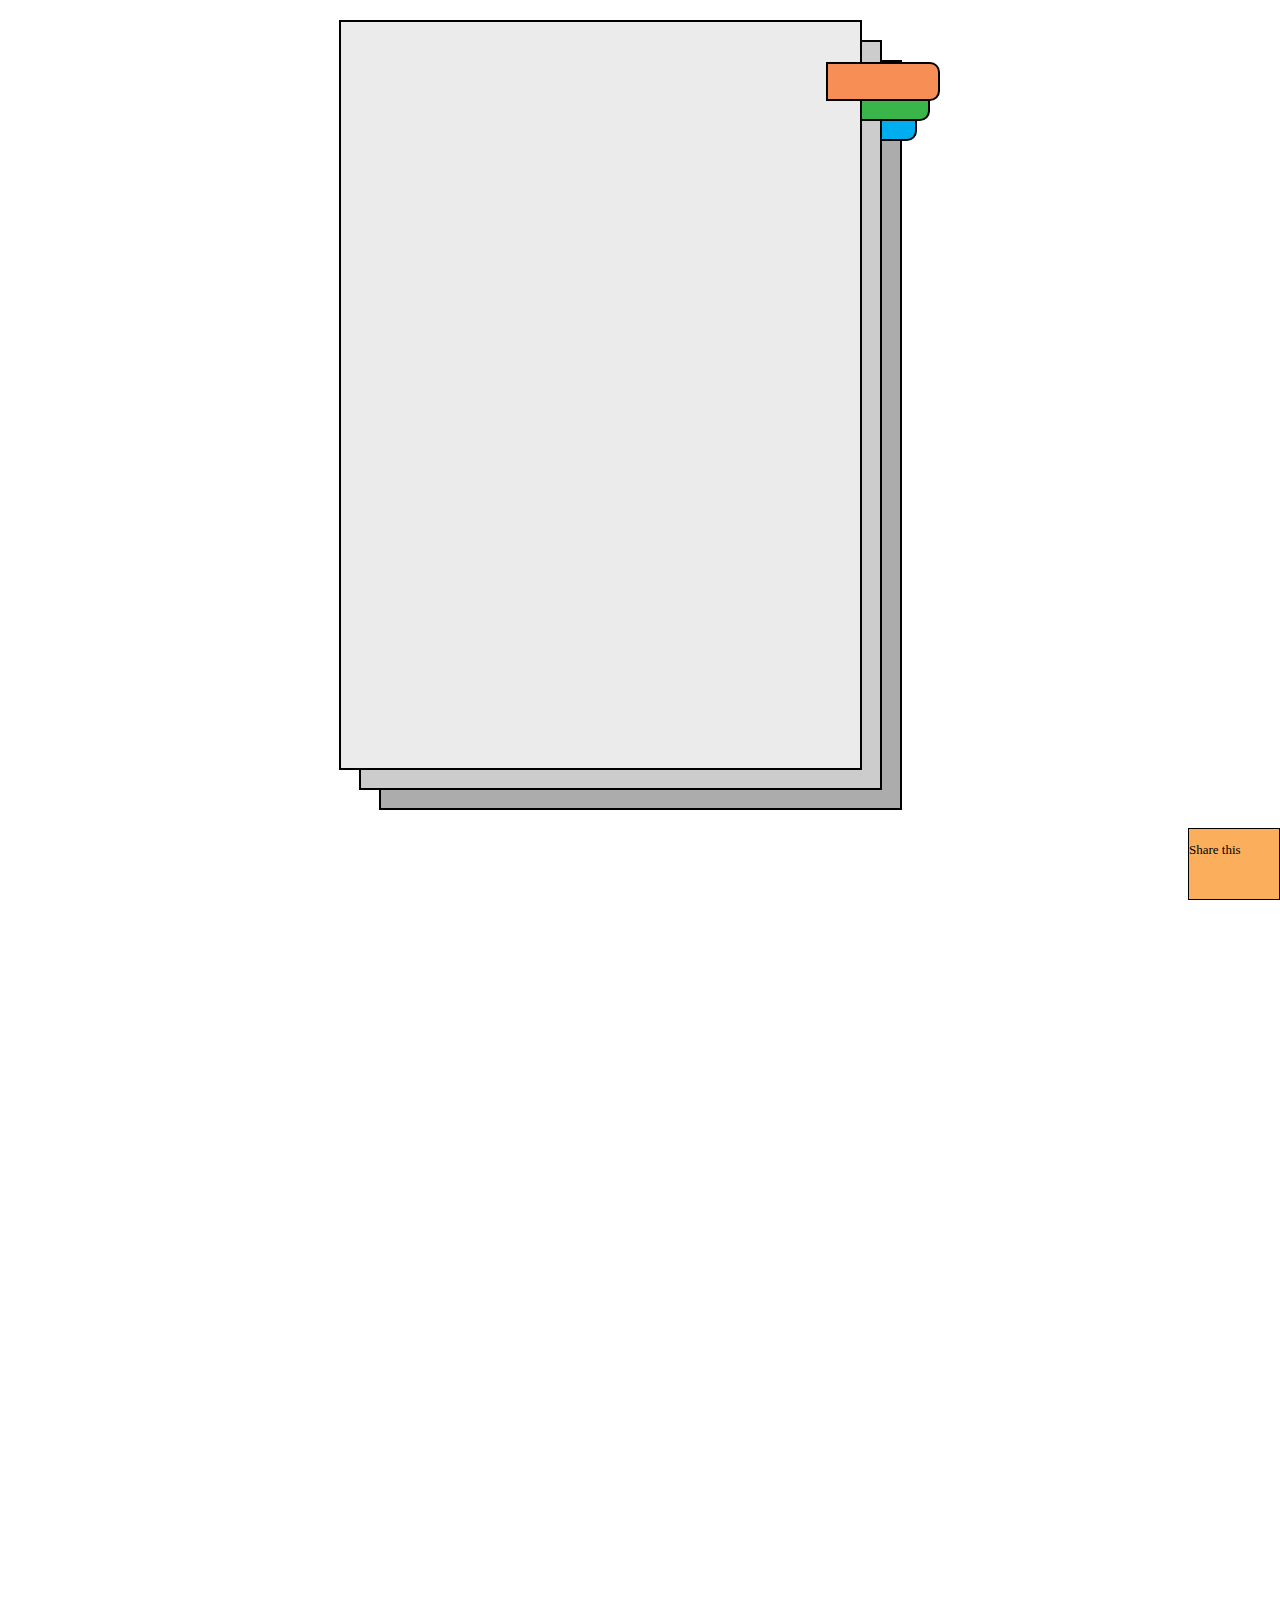
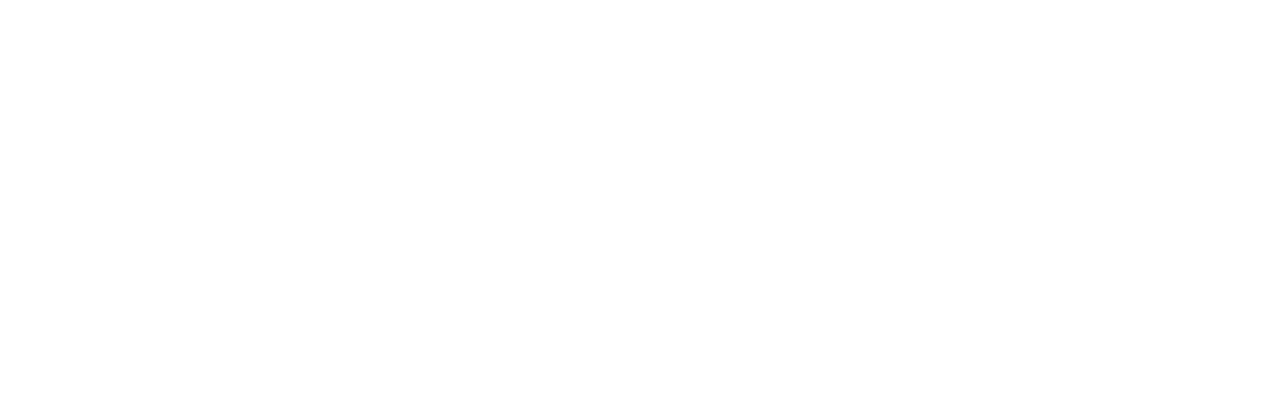
==== project/index.html @ a57e1f2f "feature: add 3 panels" ====
<!DOCTYPE html>
<html lang="en">

    <head>
        <meta charset="UTF-8">
        <meta name="viewport" content="width=device-width, initial-scale=1.0">
        <meta http-equiv="X-UA-Compatible" content="ie=edge">
        <title>Position, Floating</title>
        <link rel="stylesheet" href="css/main.css" />
    </head>

    <body>
        <div>

            <div class="panel panel-back container">
                <div class="panel panel-middle">
                    <div class="panel panel-front">
                        <div class="mark-tracker mark-tracker-front">

                        </div>

                    </div>
                    <div class="mark-tracker mark-tracker-middle">

                    </div>
                </div>
                <div class="mark-tracker mark-tracker-back">

                </div>

            </div>
            <div class="icon-bar">
                <div style="height:42%;font-size:13px;">
                    <p>
                        Share this
                    </p>
                </div>
                <div style="height:58%;">

                </div>
            </div>

        </div>
    </body>

</html>
---- project/css/main.css ----
body{
    height: 2000px;
}
.panel{
    box-sizing:border-box;
    width:523px;
    height:750px;
    border:2px solid #000;
    position:absolute;
    right:18px;
    bottom:18px;

}
.panel-front{
    z-index:20;
    background:#ebebeb;
}
.panel-middle{
    z-index:21;
    background:#cccccc;
}
.panel-back{
    z-index:22;
    background:#acacac;
}
.container{
    left:0;
    right:0;
    margin: 0 auto;
    top:0px;
    margin-top:60px;

}
.mark-tracker-front{
    background:#f68e56;
    right:-80px;
}

.mark-tracker-middle{
    background:#39b54a;
    position:absolute;
    right:-50px;
}
.mark-tracker-back{
    background:#00aeef;
    position:absolute;
    right:-17px;
}

.mark-tracker{
    height:35px;
    width:110px;

    position:absolute;
    top:40px;

    border-radius: 0px 10px 10px 0px;
    border: 2px solid #000;
}

.icon-bar{
    position:fixed;

    height:70px;
    width:90px;
    border: 1px solid #000;
    background:#fbaf5d;
    right:0px;
    bottom:0px;
}
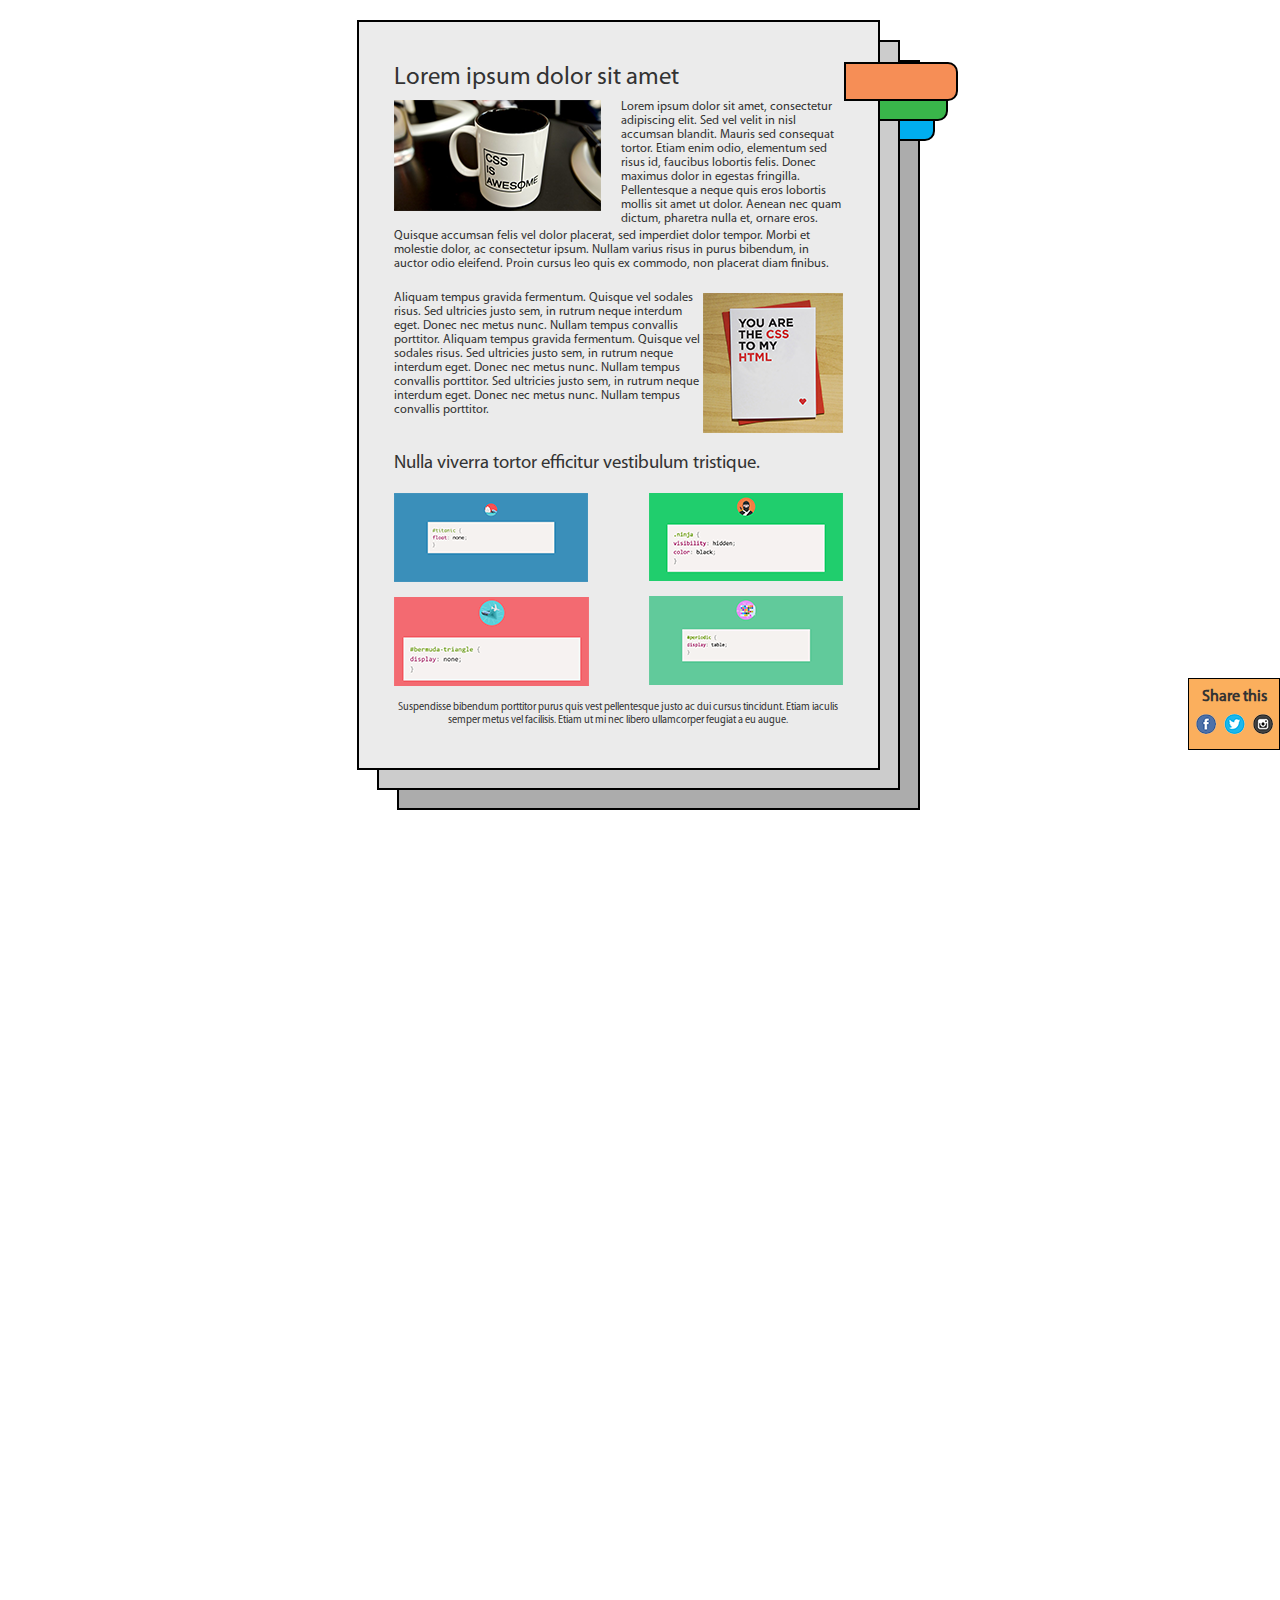
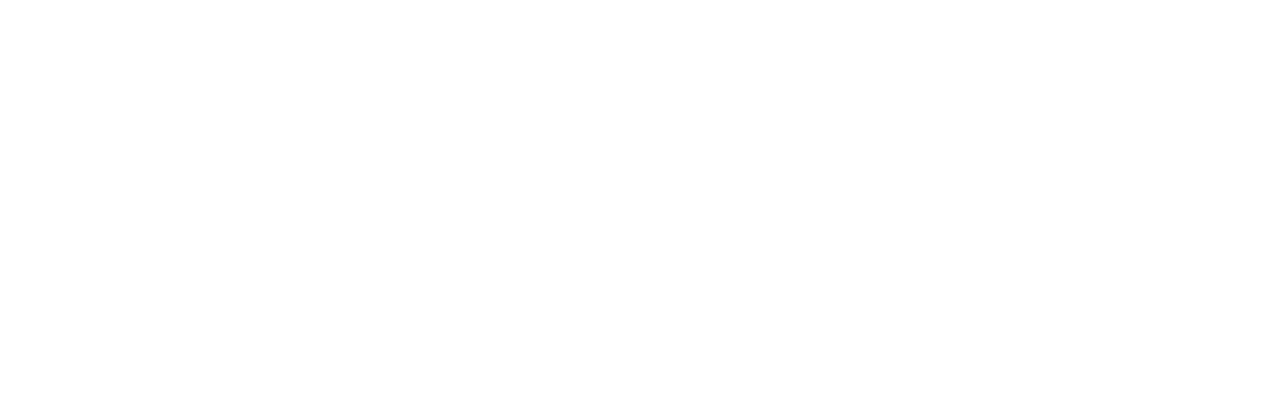
==== commit 7612815b: "feature: add pictures, finished task" ====
--- a/project/index.html
+++ b/project/index.html
@@ -3,40 +3,68 @@
 
     <head>
         <meta charset="UTF-8">
-        <meta name="viewport" content="width=device-width, initial-scale=1.0">
-        <meta http-equiv="X-UA-Compatible" content="ie=edge">
         <title>Position, Floating</title>
         <link rel="stylesheet" href="css/main.css" />
     </head>
 
     <body>
         <div>
-
             <div class="panel panel-back container">
                 <div class="panel panel-middle">
                     <div class="panel panel-front">
-                        <div class="mark-tracker mark-tracker-front">
+                        <div class="mark-tracker mark-tracker-front"></div>
+                        <div class="main-content-conteiner">
+                            <h2 class="main-title">
+                                Lorem ipsum dolor sit amet
+                            </h2>
+                            <div>
+                                <img class="first-article-image" src="images/CSS_is_awesome.png" />
+                                <p class="first-article-text">
+                                    Lorem ipsum dolor sit amet, consectetur adipiscing elit. Sed vel velit in nisl accumsan blandit. Mauris sed consequat tortor. Etiam enim odio, elementum sed risus id, faucibus lobortis felis. Donec maximus dolor in egestas fringilla. Pellentesque a neque
+                                    quis eros lobortis mollis sit amet ut dolor. Aenean nec quam dictum, pharetra nulla et, ornare eros.
+                                </p>
+                                <p class="first-article-text">
+                                    Quisque accumsan felis vel dolor placerat, sed imperdiet dolor tempor. Morbi et molestie dolor, ac consectetur ipsum. Nullam varius risus in purus bibendum, in auctor odio eleifend. Proin cursus leo quis ex commodo, non placerat diam finibus.
 
+                                </p>
+                            </div>
+                            <div class="second-article">
+                                <img class="second-article-image" src="images/You_are_css_to_my_html.png" />
+                                <p class="second-article-text">
+                                    Aliquam tempus gravida fermentum. Quisque vel sodales risus. Sed ultricies justo sem, in rutrum neque interdum eget. Donec nec metus nunc. Nullam tempus convallis porttitor. Aliquam tempus gravida fermentum. Quisque vel sodales risus. Sed ultricies justo
+                                    sem, in rutrum neque interdum eget. Donec nec metus nunc. Nullam tempus convallis porttitor. Sed ultricies justo sem, in rutrum neque interdum eget. Donec nec metus nunc. Nullam tempus convallis porttitor.
+                                </p>
+                            </div>
+                            <h3 class="secondary-title">
+                                Nulla viverra tortor efficitur vestibulum tristique.
+                            </h3>
+                            <div class="examples-container">
+                                <img src="images/example_1.png" />
+                                <img src="images/example_2.png" />
+                                <img src="images/example_3.png" />
+                                <img src="images/example_4.png" />
+                            </div>
+                            <div class="footer" style="margin-top:15px;">
+                                <p class="footer-text" style="text-align:center; font-size:0.65em;">
+                                    Suspendisse bibendum porttitor purus quis vest pellentesque justo ac dui cursus tincidunt. Etiam iaculis semper metus vel facilisis. Etiam ut mi nec libero ullamcorper feugiat a eu augue.
+
+                                </p>
+
+                            </div>
                         </div>
 
-                    </div>
-                    <div class="mark-tracker mark-tracker-middle">
 
                     </div>
+                    <div class="mark-tracker mark-tracker-middle"></div>
                 </div>
-                <div class="mark-tracker mark-tracker-back">
-
+                <div class="mark-tracker mark-tracker-back"></div>
+            </div>
+            <div class="share">
+                <div class="share-text-container">
+                    <p class="share-text">Share this</p>
                 </div>
-
-            </div>
-            <div class="icon-bar">
-                <div style="height:42%;font-size:13px;">
-                    <p>
-                        Share this
-                    </p>
-                </div>
-                <div style="height:58%;">
-
+                <div class="share-icons-container">
+                    <img src="images/shareIcons.png" />
                 </div>
             </div>
 
--- a/project/css/main.css
+++ b/project/css/main.css
@@ -1,5 +1,9 @@
 body{
     height: 2000px;
+    font-family: MyriadPro-Regular;
+    color:#333;
+
+
 }
 .panel{
     box-sizing:border-box;
@@ -24,7 +28,7 @@
     background:#acacac;
 }
 .container{
-    left:0;
+    left:36px;
     right:0;
     margin: 0 auto;
     top:0px;
@@ -58,7 +62,7 @@
     border: 2px solid #000;
 }
 
-.icon-bar{
+.share{
     position:fixed;
 
     height:70px;
@@ -66,5 +70,94 @@
     border: 1px solid #000;
     background:#fbaf5d;
     right:0px;
-    bottom:0px;
+    bottom:150px;
+    padding:0px;
 }
+
+.share-text-container{
+    height:35%;
+    font-size:16px;
+    text-align: center;
+}
+.share-icons-container{
+    height:75%;
+    text-align:center
+}
+
+.share-text{
+    margin:9px;
+    font-weight:bold;
+}
+
+.main-content-conteiner{
+    padding:20px 35px 20px 35px;;
+
+}
+
+.main-title{
+    margin-bottom:7px;
+    font-size: 1.55rem;
+    font-weight:lighter;
+}
+.secondary-title{
+    font-weight:lighter;
+    margin-top:35px;
+    font-weight:500;
+    font-size:1.17rem;
+
+}
+
+.first-article{
+    font-size:12.3px
+}
+
+.first-article-text{
+    font-size:12.4px;
+    margin-top:0px;
+    margin-bottom:3px
+}
+
+.first-article-image{
+    float:left;
+    margin-right:20px;
+    margin-bottom:10px;
+}
+
+.second-article{
+    margin-top:20px;
+
+}
+
+.second-article-text{
+    font-size:12.4px;
+    margin-top:0px;
+}
+
+.second-article-image{
+    margin-top:2px;
+    float:right;
+
+}
+.examples-container:after{
+    clear:both;
+    content:".";
+    display:block;
+    visibility: hidden;
+    height:0;
+}
+.examples-container :nth-of-type(-n+2){
+    margin-bottom: 15px;
+}
+.examples-container :nth-of-type(2n){
+    float:left;
+}
+.examples-container :nth-of-type(2n+1){
+    float:right;
+}
+
+
+@font-face {
+  font-family: MyriadPro-Regular;
+  src:url('fonts/MyriadPro-Regular.otf');
+
+}
